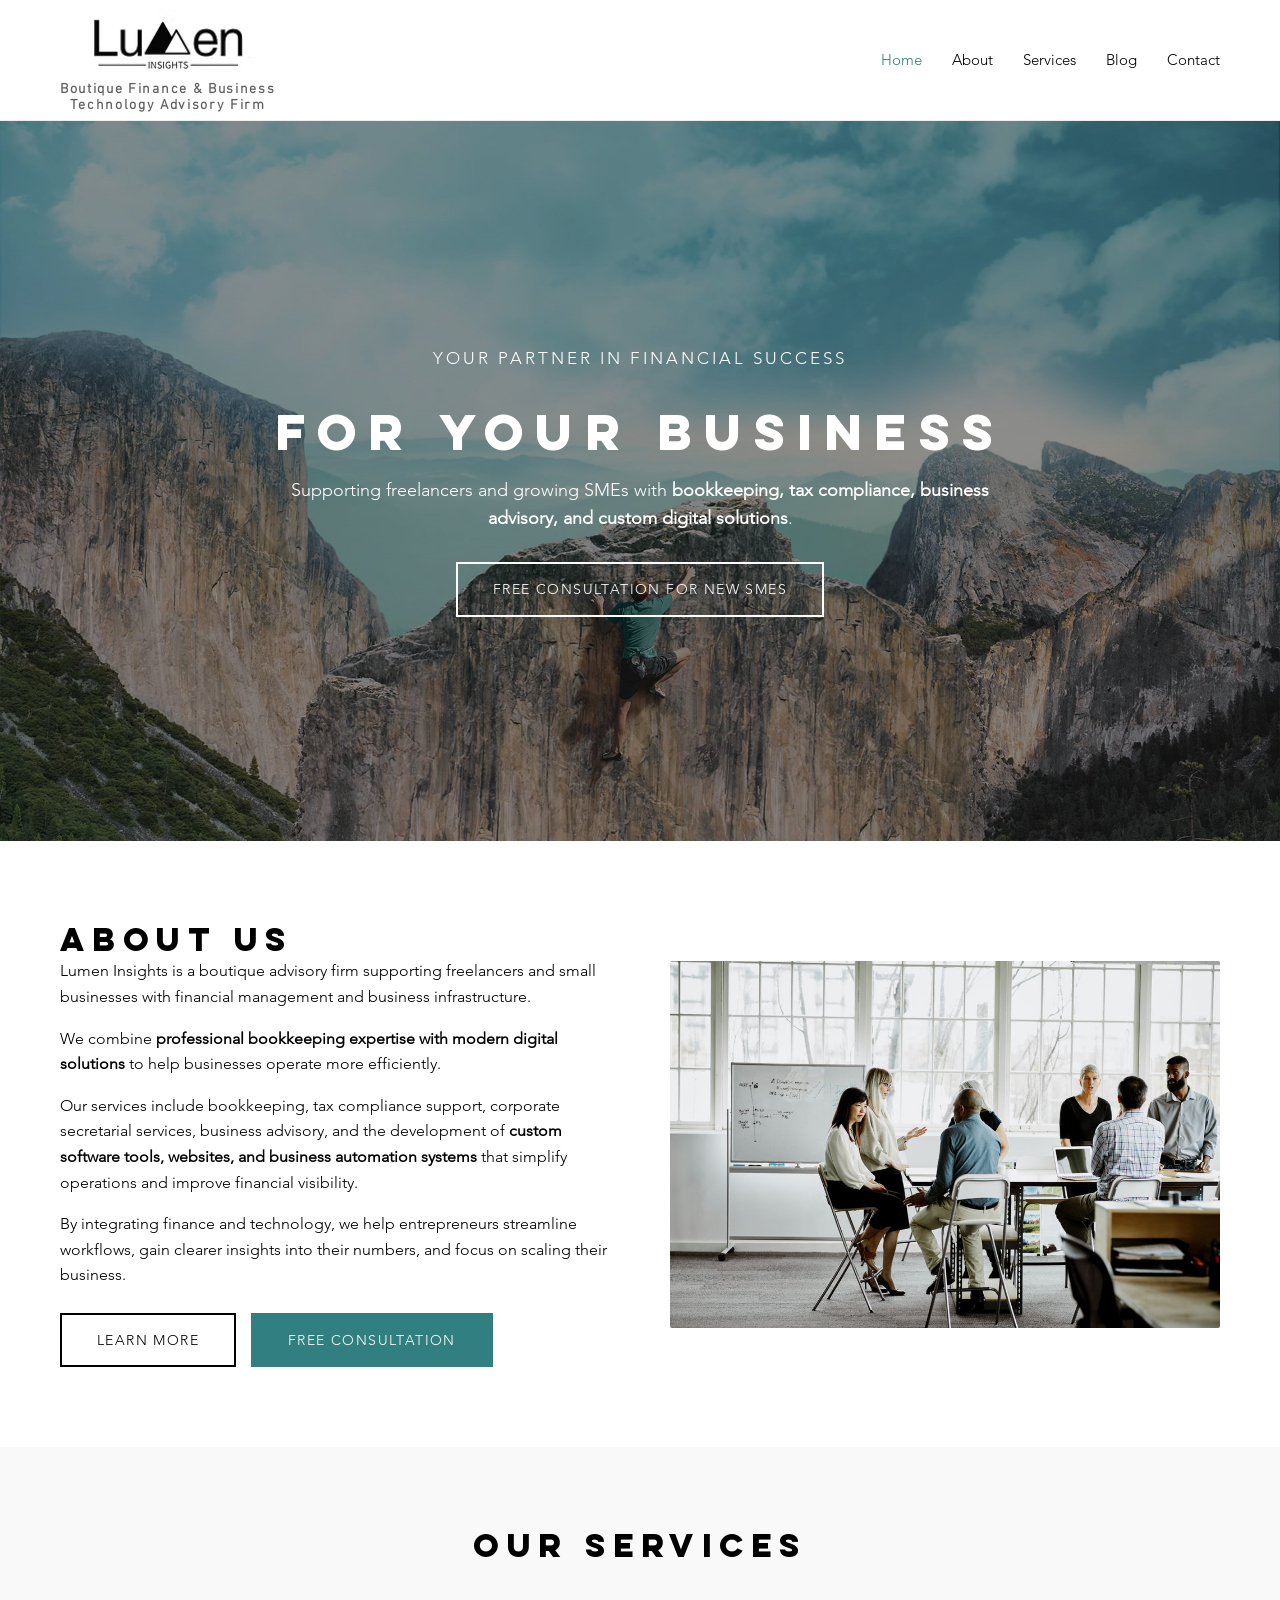
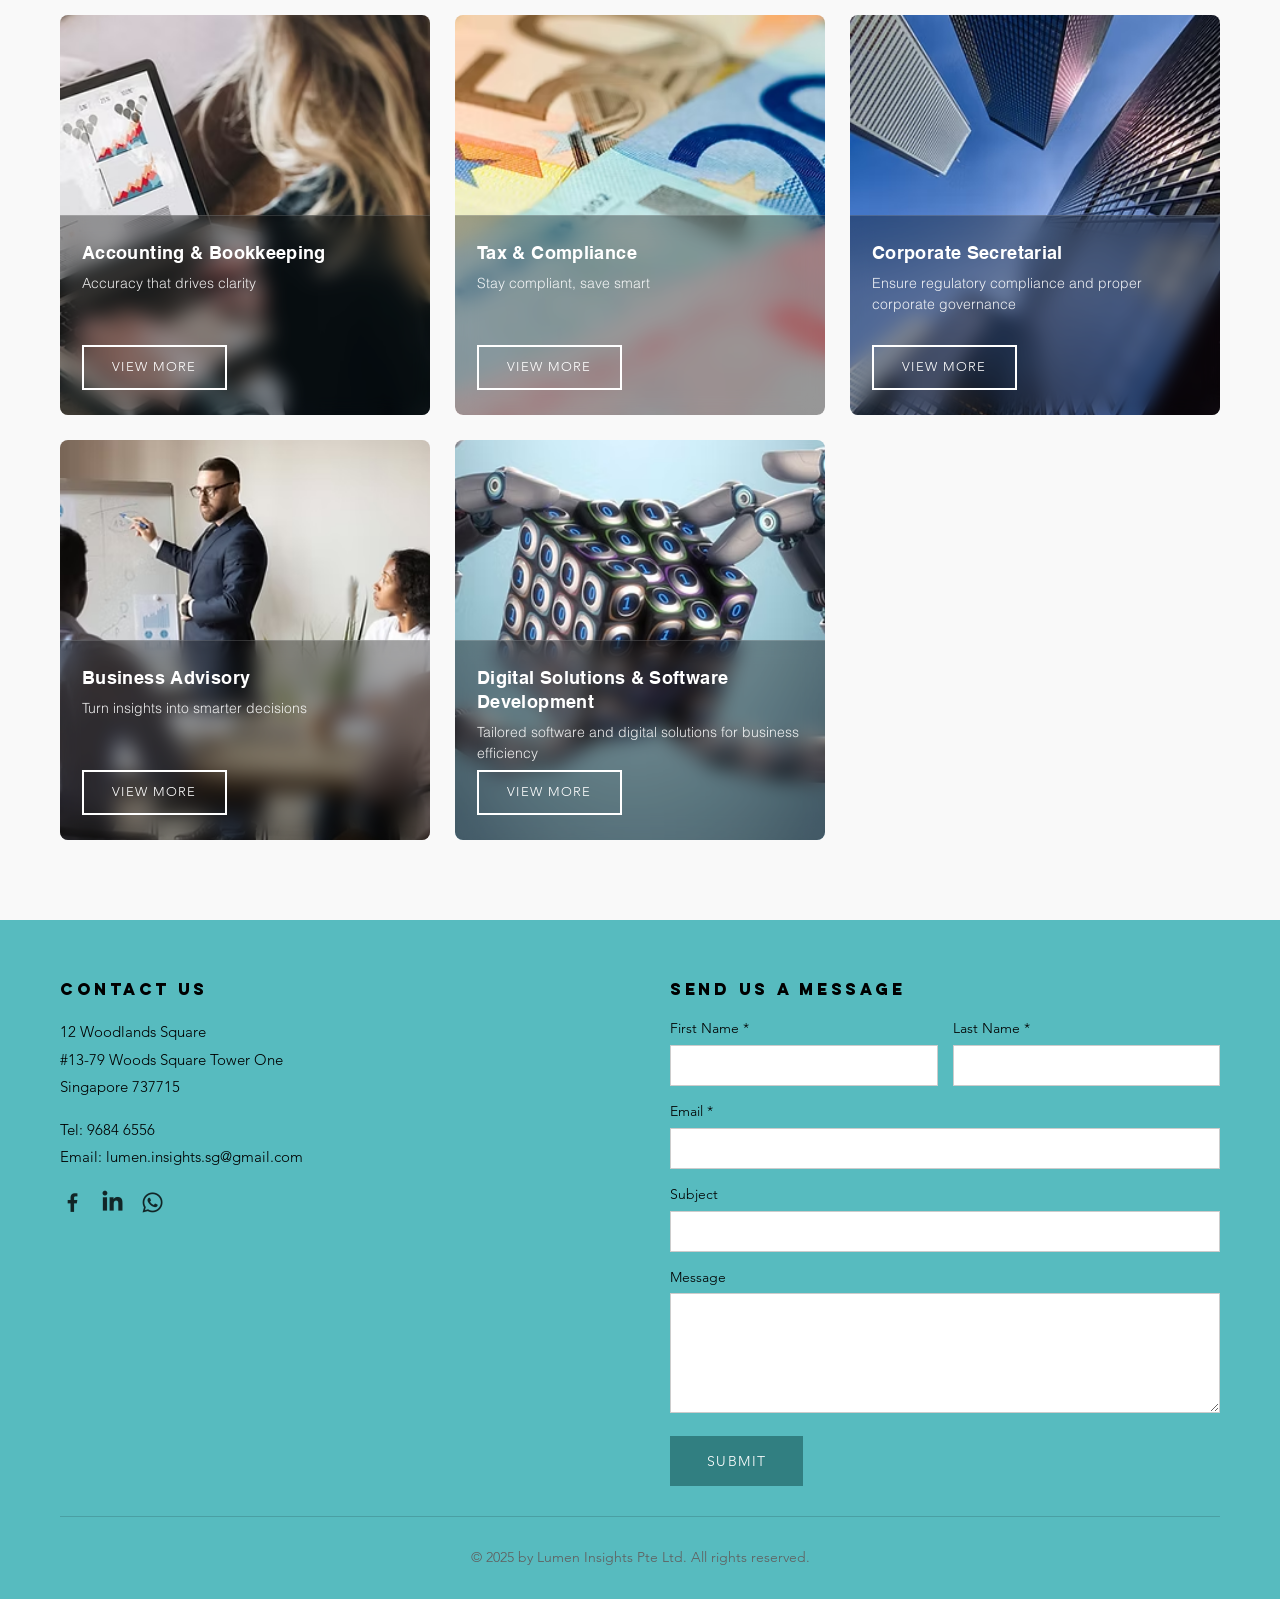
==== index.html @ 5c026748 "Initial commit: Lumen Insights Pte Ltd corporate website Static website with 5 pages (home, about, s" ====
<!DOCTYPE html>
<html lang="en">
<head>
  <meta charset="utf-8">
  <meta name="viewport" content="width=device-width, initial-scale=1">
  <title>Lumen Insights Pte Ltd | Accounting & Bookkeeping | Singapore</title>
  <meta name="description" content="Lumen Insight Accounting helps businesses in Singapore with bookkeeping, tax filing, payroll, and financial reporting. Reliable accounting services for SMEs.">
  <meta property="og:title" content="Lumen Insights Pte Ltd | Accounting & Bookkeeping | Singapore">
  <meta property="og:description" content="Grow your business with Lumen Insight Accounting — expert bookkeeping, payroll, and tax services tailored for small and medium enterprises in Singapore.">
  <meta property="og:image" content="Assets/images/og-image.png">
  <meta property="og:type" content="website">
  <meta property="og:site_name" content="Lumen Insights Pte Ltd">
  <meta name="twitter:card" content="summary_large_image">
  <link rel="stylesheet" href="styles.css">
</head>
<body>

  <header class="site-header">
    <div class="header-inner">
      <div class="header-brand">
        <a href="index.html">
			<img src="Assets/Logo/LumenInsightsLogo.avif" alt="Lumen Insights Pte Ltd">
		</a>
        <span class="header-tagline">Boutique Finance &amp; Business<br>Technology Advisory Firm</span>
      </div>
      <button class="nav-toggle" aria-label="Toggle navigation">
        <span></span><span></span><span></span>
      </button>
      <nav class="main-nav">
        <a href="index.html" class="active">Home</a>
        <a href="about.html">About</a>
        <a href="services.html">Services</a>
        <a href="blog.html">Blog</a>
        <a href="contact.html">Contact</a>
      </nav>
    </div>
  </header>

  <main>
    <!-- Hero -->
    <section class="hero">
      <div class="hero-bg">
        <video autoplay muted loop playsinline poster="Assets/Home/hero-poster.jpg">
          <source src="Assets/Home/hero-video.mp4" type="video/mp4">
        </video>
      </div>
      <div class="hero-overlay"></div>
      <div class="hero-content">
        <p style="letter-spacing:0.18em; font-size:17px; text-transform:uppercase;">Your Partner in Financial Success</p>
        <h1>For Your Business</h1>
        <p>Supporting freelancers and growing SMEs with <strong>bookkeeping, tax compliance, business advisory, and custom digital solutions</strong>.</p>
        <a href="contact.html" class="btn btn-outline">Free Consultation for New SMEs</a>
      </div>
    </section>

    <!-- About Us Teaser -->
    <section class="section" id="about">
      <div class="container">
        <div class="two-col">
          <div>
            <h2>About Us</h2>
            <p>Lumen Insights is a boutique advisory firm supporting freelancers and small businesses with financial management and business infrastructure.</p>
            <p>We combine <strong>professional bookkeeping expertise with modern digital solutions</strong> to help businesses operate more efficiently.</p>
            <p>Our services include bookkeeping, tax compliance support, corporate secretarial services, business advisory, and the development of <strong>custom software tools, websites, and business automation systems</strong> that simplify operations and improve financial visibility.</p>
            <p>By integrating finance and technology, we help entrepreneurs streamline workflows, gain clearer insights into their numbers, and focus on scaling their business.</p>
            <div style="margin-top:25px; display:flex; gap:15px; flex-wrap:wrap;">
              <a href="about.html" class="btn btn-outline-dark">Learn More</a>
              <a href="mailto:lumen.insights.sg@gmail.com?subject=Enquiry%20%E2%80%93%20%5BYour%20Company%20Name%5D" class="btn btn-primary">Free Consultation</a>
            </div>
          </div>
          <div>
            <img src="Assets/images/team-meeting.jpg" alt="Team Meeting">
          </div>
        </div>
      </div>
    </section>

    <!-- Our Services -->
    <section class="section section-services">
      <div class="container">
        <div class="section-title">
          <h2>Our Services</h2>
        </div>
        <div class="services-grid">
          <div class="service-card">
            <img src="Assets/Home/OurService-AccoutingAndBooking.avif" alt="Accounting & Bookkeeping">
            <div class="service-card-overlay">
              <h3>Accounting &amp; Bookkeeping</h3>
              <p>Accuracy that drives clarity</p>
              <a href="services.html" class="btn btn-outline">View More</a>
            </div>
          </div>
          <div class="service-card">
            <img src="Assets/Home/OurService-TaxAndCompliance.avif" alt="Tax & Compliance">
            <div class="service-card-overlay">
              <h3>Tax &amp; Compliance</h3>
              <p>Stay compliant, save smart</p>
              <a href="services.html" class="btn btn-outline">View More</a>
            </div>
          </div>
          <div class="service-card">
            <img src="Assets/Home/OurService-CorporateSecretarial.avif" alt="Corporate Secretarial">
            <div class="service-card-overlay">
              <h3>Corporate Secretarial</h3>
              <p>Ensure regulatory compliance and proper corporate governance</p>
              <a href="services.html" class="btn btn-outline">View More</a>
            </div>
          </div>
          <div class="service-card">
            <img src="Assets/Home/BusinessAdvisory.avif" alt="Business Advisory">
            <div class="service-card-overlay">
              <h3>Business Advisory</h3>
              <p>Turn insights into smarter decisions</p>
              <a href="services.html" class="btn btn-outline">View More</a>
            </div>
          </div>
          <div class="service-card">
            <img src="Assets/Home/OurService-DigitalSolutionsAndSoftwareDevelopement.avif" alt="Digital Solutions & Software Development">
            <div class="service-card-overlay">
              <h3>Digital Solutions &amp; Software Development</h3>
              <p>Tailored software and digital solutions for business efficiency</p>
              <a href="services.html" class="btn btn-outline">View More</a>
            </div>
          </div>
        </div>
      </div>
    </section>
  </main>

  <footer class="site-footer">
    <div class="footer-inner">
      <div class="footer-info">
        <h3>Contact Us</h3>
        <p>12 Woodlands Square<br>
        #13-79 Woods Square Tower One<br>
        Singapore 737715</p>
        <p>Tel: <a href="tel:+6596846556">9684 6556</a><br>
        Email: <a href="mailto:lumen.insights.sg@gmail.com">lumen.insights.sg@gmail.com</a></p>
        <div class="footer-social">
          <a href="https://www.facebook.com/profile.php?id=61579036696146" target="_blank" rel="noopener"><img src="Assets/icons/facebook.png" alt="Facebook"></a>
          <a href="https://www.linkedin.com/company/lumen-insights-pte-ltd/" target="_blank" rel="noopener"><img src="Assets/icons/linkedin.png" alt="LinkedIn"></a>
          <a href="https://wa.me/6596846556" target="_blank" rel="noopener"><img src="Assets/icons/whatsapp.png" alt="WhatsApp"></a>
        </div>
      </div>
      <div class="contact-form">
        <h3>Send Us a Message</h3>
        <form>
          <div class="form-row">
            <div class="form-group">
              <label for="fname">First Name *</label>
              <input type="text" id="fname" name="name" required>
            </div>
            <div class="form-group">
              <label for="lname">Last Name *</label>
              <input type="text" id="lname" name="lastname" required>
            </div>
          </div>
          <div class="form-group">
            <label for="email">Email *</label>
            <input type="email" id="email" name="email" required>
          </div>
          <div class="form-group">
            <label for="subject">Subject</label>
            <input type="text" id="subject" name="subject">
          </div>
          <div class="form-group">
            <label for="message">Message</label>
            <textarea id="message" name="message"></textarea>
          </div>
          <button type="submit" class="btn btn-primary">Submit</button>
        </form>
      </div>
    </div>
    <div class="container">
      <div class="footer-copyright">
        &copy; 2025 by Lumen Insights Pte Ltd. All rights reserved.
      </div>
    </div>
  </footer>

  <script src="script.js"></script>
</body>
</html>
---- styles.css ----
/* ===== Reset ===== */
*, *::before, *::after { box-sizing: border-box; margin: 0; padding: 0; }
html { scroll-behavior: smooth; }
body { min-height: 100vh; -webkit-font-smoothing: antialiased; -moz-osx-font-smoothing: grayscale; }
img, video { max-width: 100%; display: block; }
a { text-decoration: none; color: inherit; }
ul { list-style: none; }

/* ===== Fonts ===== */
@font-face { font-family: 'Lulo Clean'; src: url('Assets/fonts/lulo-clean-w01-one-bold.woff2') format('woff2'); font-weight: 700; font-style: normal; font-display: swap; }
@font-face { font-family: 'DIN Next'; src: url('Assets/fonts/din-next-w01-light.woff2') format('woff2'); font-weight: 300; font-style: normal; font-display: swap; }
@font-face { font-family: 'Avenir Light'; src: url('Assets/fonts/avenir-lt-w01_35-light1475496.woff2') format('woff2'); font-weight: 300; font-style: normal; font-display: swap; }
@font-face { font-family: 'Helvetica Bold'; src: url('Assets/fonts/helvetica-w01-bold.woff2') format('woff2'); font-weight: 700; font-style: normal; font-display: swap; }
@font-face { font-family: 'Helvetica Light'; src: url('Assets/fonts/helvetica-w01-light.woff2') format('woff2'); font-weight: 300; font-style: normal; font-display: swap; }
@font-face { font-family: 'Proxima Nova'; src: url('Assets/fonts/proxima-n-w01-reg.woff2') format('woff2'); font-weight: 400; font-style: normal; font-display: swap; }

/* ===== Custom Properties ===== */
:root {
  --color-primary: #000000;
  --color-teal: #317F81;
  --color-teal-light: #57BBbf;
  --color-teal-dark: #296569;
  --color-white: #ffffff;
  --color-gray-light: #b0b0b0;
  --color-gray: #a0a09f;
  --color-gray-dark: #605e5e;
  --color-bg-footer: #57bbbf;
  --font-heading: 'Lulo Clean', sans-serif;
  --font-menu: 'DIN Next', sans-serif;
  --font-body: 'Avenir Light', sans-serif;
  --font-service-title: 'Helvetica Bold', sans-serif;
  --font-service-desc: 'Helvetica Light', sans-serif;
  --font-alt: 'Proxima Nova', sans-serif;
  --max-width: 1200px;
  --header-height: 120px;
}

/* ===== Typography ===== */
body {
  font-family: var(--font-body);
  font-size: 16px;
  line-height: 1.6;
  color: var(--color-primary);
  background-color: var(--color-white);
}
h1, h2, h3, h4 { font-family: var(--font-heading); line-height: 1.3; letter-spacing: 0.05em; text-transform: uppercase; }
h1 { font-size: 2.5rem; }
h2 { font-size: 1.8rem; }
h3 { font-size: 1.2rem; }
h4 { font-size: 0.9rem; }
p { margin-bottom: 1em; }

/* ===== Layout ===== */
.container { max-width: var(--max-width); margin: 0 auto; padding: 0 20px; }

/* ===== Header ===== */
.site-header {
  position: sticky;
  top: 0;
  z-index: 100;
  background: var(--color-white);
  border-bottom: 1px solid #eee;
}
.header-inner {
  display: flex;
  align-items: center;
  justify-content: space-between;
  max-width: var(--max-width);
  margin: 0 auto;
  padding: 10px 20px;
  height: var(--header-height);
}
.header-brand {
  display: flex;
  flex-direction: column;
  align-items: center;
  gap: 5px;
}
.header-brand img {
  height: 70px;
  width: auto;
}
.header-tagline {
    font-family: var(--font-menu);
    font-size: 14px;
    font-weight: 880;
    line-height: 1.1;
    color: var(--color-gray-dark);
    letter-spacing: 0.12em;
    text-align: center;
}
.main-nav { display: flex; align-items: center; gap: 30px; }
.main-nav a {
  font-family: var(--font-body);
  font-size: 15px;
  color: var(--color-primary);
  transition: color 0.3s;
  position: relative;
}
.main-nav a:hover,
.main-nav a.active { color: var(--color-teal); }

/* Hamburger */
.nav-toggle { display: none; background: none; border: none; cursor: pointer; padding: 5px; }
.nav-toggle span {
  display: block;
  width: 25px;
  height: 2px;
  background: var(--color-primary);
  margin: 6px 0;
  transition: 0.3s;
}
.nav-toggle.open span:nth-child(1) { transform: rotate(45deg) translate(5px, 6px); }
.nav-toggle.open span:nth-child(2) { opacity: 0; }
.nav-toggle.open span:nth-child(3) { transform: rotate(-45deg) translate(5px, -6px); }

/* ===== Hero Section ===== */
.hero {
  position: relative;
  min-height: 80vh;
  display: flex;
  align-items: center;
  justify-content: center;
  text-align: center;
  color: var(--color-white);
  overflow: hidden;
}
.hero-bg {
  position: absolute;
  inset: 0;
  z-index: -1;
}
.hero-bg img,
.hero-bg video {
  width: 100%;
  height: 100%;
  object-fit: cover;
}
.hero-overlay {
  position: absolute;
  inset: 0;
  background: rgba(0, 0, 0, 0.45);
  z-index: -1;
}
.hero-content { position: relative; z-index: 1; padding: 40px 20px; max-width: 800px; }
.hero-left { text-align: left; align-items: center; justify-content: flex-start; }
.hero-left .hero-content { max-width: var(--max-width); width: 100%; padding: 40px 20px; margin: 0 auto; }
.hero-content h1 { margin-bottom: 15px; font-size: 2.8rem; }
.hero-content h2 { font-size: 1.5rem; margin-bottom: 25px; font-weight: 400; }
.hero-content p { font-size: 1.1rem; margin-bottom: 30px; font-family: var(--font-body); }

/* ===== Buttons ===== */
.btn {
  display: inline-block;
  padding: 14px 35px;
  font-family: var(--font-body);
  font-size: 14px;
  letter-spacing: 0.1em;
  text-transform: uppercase;
  border: 2px solid;
  cursor: pointer;
  transition: all 0.3s;
}
.btn-primary {
  background: var(--color-teal);
  border-color: var(--color-teal);
  color: var(--color-white);
}
.btn-primary:hover {
  background: var(--color-teal-dark);
  border-color: var(--color-teal-dark);
}
.btn-outline {
  background: transparent;
  border-color: var(--color-white);
  color: var(--color-white);
}
.btn-outline:hover {
  background: var(--color-white);
  color: var(--color-primary);
}
.btn-outline-dark {
  background: transparent;
  border-color: var(--color-primary);
  color: var(--color-primary);
}
.btn-outline-dark:hover {
  background: var(--color-primary);
  color: var(--color-white);
}

/* ===== Sections ===== */
.section { padding: 80px 0; }
.section-dark { background: var(--color-primary); color: var(--color-white); }
.section-teal { background: var(--color-teal); color: var(--color-white); }
.section-title { text-align: center; margin-bottom: 50px; }
.section-title h2 { margin-bottom: 15px; }
.section-title p { color: var(--color-gray-dark); max-width: 700px; margin: 0 auto; }

/* ===== Two Column Layout ===== */
.two-col {
  display: grid;
  grid-template-columns: 1fr 1fr;
  gap: 60px;
  align-items: center;
}
.two-col img { border-radius: 2px; width: 100%; }

/* ===== Services Section ===== */
.section-services {
  background: #f9f9f9;
  padding: 80px 0;
}

/* ===== Service Cards Grid ===== */
.services-grid {
  display: grid;
  grid-template-columns: repeat(3, 1fr);
  gap: 25px;
}
.service-card {
  position: relative;
  overflow: hidden;
  border-radius: 8px;
  min-height: 400px;
  display: flex;
  flex-direction: column;
  justify-content: flex-end;
}
.service-card img {
  position: absolute;
  inset: 0;
  width: 100%;
  height: 100%;
  object-fit: cover;
  transition: transform 0.4s ease;
}
.service-card:hover img {
  transform: scale(1.05);
}
.service-card-overlay {
  position: relative;
  z-index: 1;
  padding: 25px 22px;
  height: 200px;
  background: rgba(0, 0, 0, 0.35);
  backdrop-filter: blur(10px);
  -webkit-backdrop-filter: blur(10px);
  border-top: 1px solid rgba(255, 255, 255, 0.15);
  color: var(--color-white);
  display: flex;
  flex-direction: column;
  align-items: flex-start;
  justify-content: flex-start;
}
.service-card h3 {
  font-family: var(--font-service-title);
  font-size: 1.15rem;
  margin-bottom: 8px;
  text-transform: none;
  letter-spacing: 0.02em;
  color: var(--color-white);
}
.service-card p {
  font-family: var(--font-service-desc);
  font-size: 0.9rem;
  color: rgba(255,255,255,0.9);
  line-height: 1.5;
  margin-bottom: 0;
}
.service-card .btn {
  margin-top: auto;
  padding: 10px 28px;
  font-size: 13px;
  border-color: var(--color-white);
  color: var(--color-white);
}
.service-card .btn:hover {
  background: var(--color-white);
  color: var(--color-primary);
}

/* ===== Practice Areas (Services page) ===== */
.practice-area {
  padding: 50px 0;
  border-bottom: 1px solid #eee;
}
.practice-area:last-child { border-bottom: none; }
.practice-area h3 {
  font-family: var(--font-service-title);
  font-size: 1.3rem;
  margin-bottom: 15px;
  text-transform: uppercase;
}
.practice-area p {
  font-family: var(--font-service-desc);
  color: var(--color-gray-dark);
  line-height: 1.8;
  margin-bottom: 20px;
  max-width: 700px;
}

/* ===== About Page Intro ===== */
.about-intro {
  display: grid;
  grid-template-columns: 1fr 350px;
  gap: 50px;
  align-items: start;
}
.about-intro-photo {
  position: relative;
}
.profile-photo {
  width: 75%;
  border-radius: 6px;
}

/* ===== About Credentials (Certifications + Sectors) ===== */
.about-credentials {
  display: grid;
  grid-template-columns: 1fr 1fr;
  gap: 50px;
  align-items: start;
}
.about-credentials p {
	margin-top: 20px;
}
.qualifications { margin-top: 5px; }
.qualifications li {
  padding: 0px 0;
  font-family: var(--font-body);
  color: var(--color-gray-dark);
}
.xero-badge { margin-top: 30px; }
.xero-badge img { max-width: 150px; }

/* ===== Profile Section (legacy) ===== */
.profile-section {
  display: grid;
  grid-template-columns: 300px 1fr;
  gap: 50px;
  align-items: start;
}
.profile-details h3 { margin-bottom: 10px; }
.profile-details p { margin-bottom: 8px; }

/* ===== Blog Cards ===== */
.blog-grid {
  display: grid;
  grid-template-columns: repeat(auto-fit, minmax(300px, 1fr));
  gap: 30px;
}
.blog-card { overflow: hidden; }
.blog-card img {
  width: 100%;
  height: 200px;
  object-fit: cover;
  transition: transform 0.3s;
}
.blog-card:hover img { transform: scale(1.03); }
.blog-card-body { padding: 20px 0; }
.blog-card-body h3 { font-family: var(--font-service-title); font-size: 1.1rem; margin-bottom: 10px; text-transform: none; letter-spacing: 0; }
.blog-card-body p { font-size: 0.95rem; color: var(--color-gray-dark); }
.blog-card-body .date { font-size: 0.85rem; color: var(--color-gray); margin-bottom: 8px; }

/* ===== Footer ===== */
.site-footer {
  background: var(--color-bg-footer);
  color: var(--color-primary);
  padding: 60px 0 30px;
}
.footer-inner {
  display: grid;
  grid-template-columns: 1fr 1fr;
  gap: 60px;
  max-width: var(--max-width);
  margin: 0 auto;
  padding: 0 20px;
}
.footer-info h3 {
  font-size: 0.9rem;
  margin-bottom: 20px;
}
.footer-info p,
.footer-info a {
  font-family: var(--font-body);
  font-size: 0.95rem;
  line-height: 1.8;
}
.footer-info a:hover { text-decoration: underline; }
.footer-social { display: flex; gap: 15px; margin: 20px 0; }
.footer-social img { width: 25px; height: 25px; opacity: 0.8; transition: opacity 0.3s; }
.footer-social a:hover img { opacity: 1; }
.footer-copyright {
  text-align: center;
  padding-top: 30px;
  margin-top: 30px;
  border-top: 1px solid rgba(0,0,0,0.15);
  font-size: 0.85rem;
  color: var(--color-gray-dark);
}

/* ===== Contact Form ===== */
.contact-form { max-width: 100%; }
.contact-form h3 {
  font-size: 0.9rem;
  margin-bottom: 20px;
}
.form-group { margin-bottom: 15px; }
.form-group label {
  display: block;
  font-size: 0.85rem;
  margin-bottom: 5px;
  font-family: var(--font-body);
}
.form-group input,
.form-group textarea {
  width: 100%;
  padding: 10px 12px;
  border: 1px solid #ccc;
  font-family: var(--font-body);
  font-size: 0.95rem;
  background: var(--color-white);
  transition: border-color 0.3s;
}
.form-group input:focus,
.form-group textarea:focus {
  outline: none;
  border-color: var(--color-teal);
}
.form-group textarea { resize: vertical; min-height: 120px; }
.form-row {
  display: grid;
  grid-template-columns: 1fr 1fr;
  gap: 15px;
}

/* ===== Contact Page Specific ===== */
.contact-grid {
  display: grid;
  grid-template-columns: 1fr 1fr;
  gap: 60px;
  align-items: start;
}
.contact-details h3 { margin-bottom: 20px; }
.contact-details p { margin-bottom: 10px; font-size: 0.95rem; }
.contact-details a { color: var(--color-teal); }
.contact-details a:hover { text-decoration: underline; }

/* ===== Responsive ===== */
@media (max-width: 768px) {
  h1 { font-size: 1.8rem; }
  h2 { font-size: 1.3rem; }
  .hero { min-height: 60vh; }
  .hero-content h1 { font-size: 1.8rem; }
  .hero-content h2 { font-size: 1.1rem; }

  .nav-toggle { display: block; }
  .main-nav {
    display: none;
    position: absolute;
    top: var(--header-height);
    left: 0;
    right: 0;
    background: var(--color-white);
    flex-direction: column;
    padding: 20px;
    gap: 15px;
    border-bottom: 1px solid #eee;
    box-shadow: 0 4px 10px rgba(0,0,0,0.1);
  }
  .main-nav.open { display: flex; }

  .services-grid { grid-template-columns: 1fr; }
  .service-card { min-height: 350px; }

  .two-col,
  .about-intro,
  .about-credentials,
  .profile-section,
  .contact-grid,
  .footer-inner { grid-template-columns: 1fr; }

  .form-row { grid-template-columns: 1fr; }
  .section { padding: 50px 0; }
  .two-col { gap: 30px; }
  .footer-inner { gap: 40px; }
}
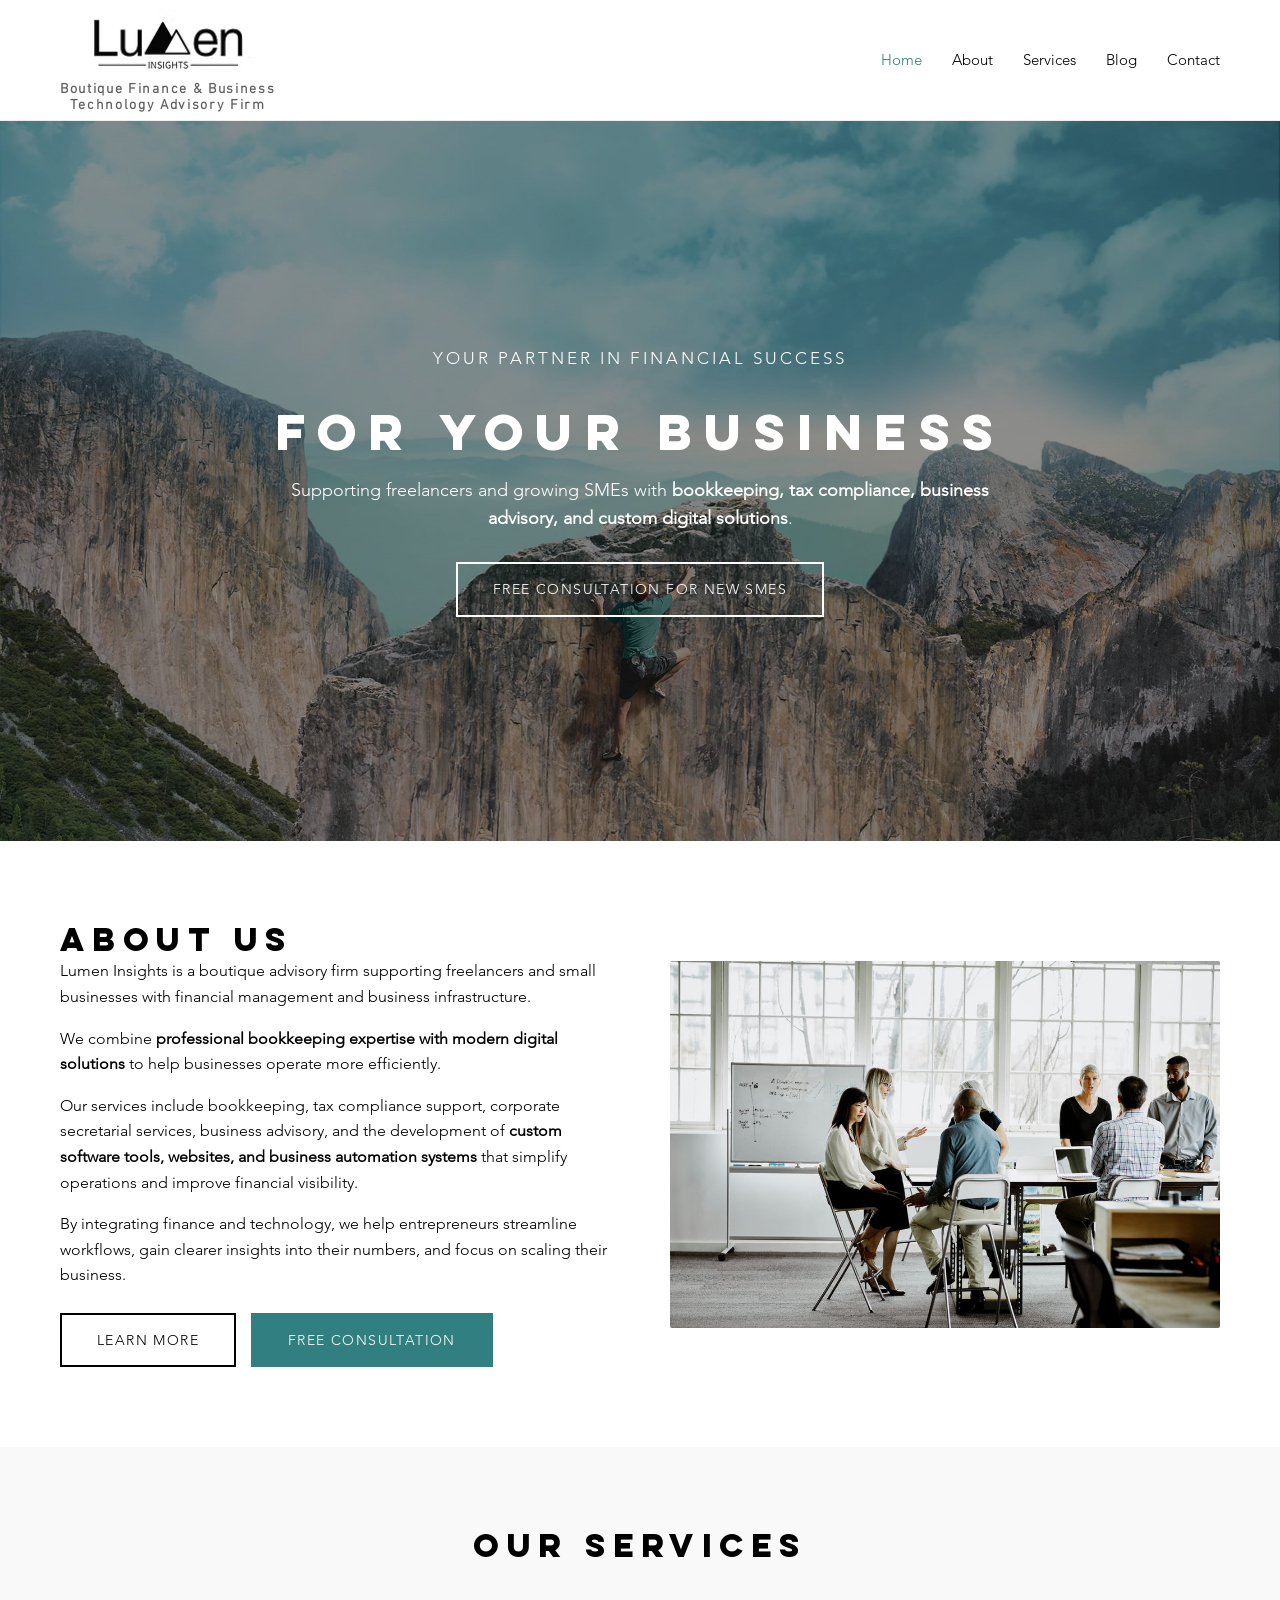
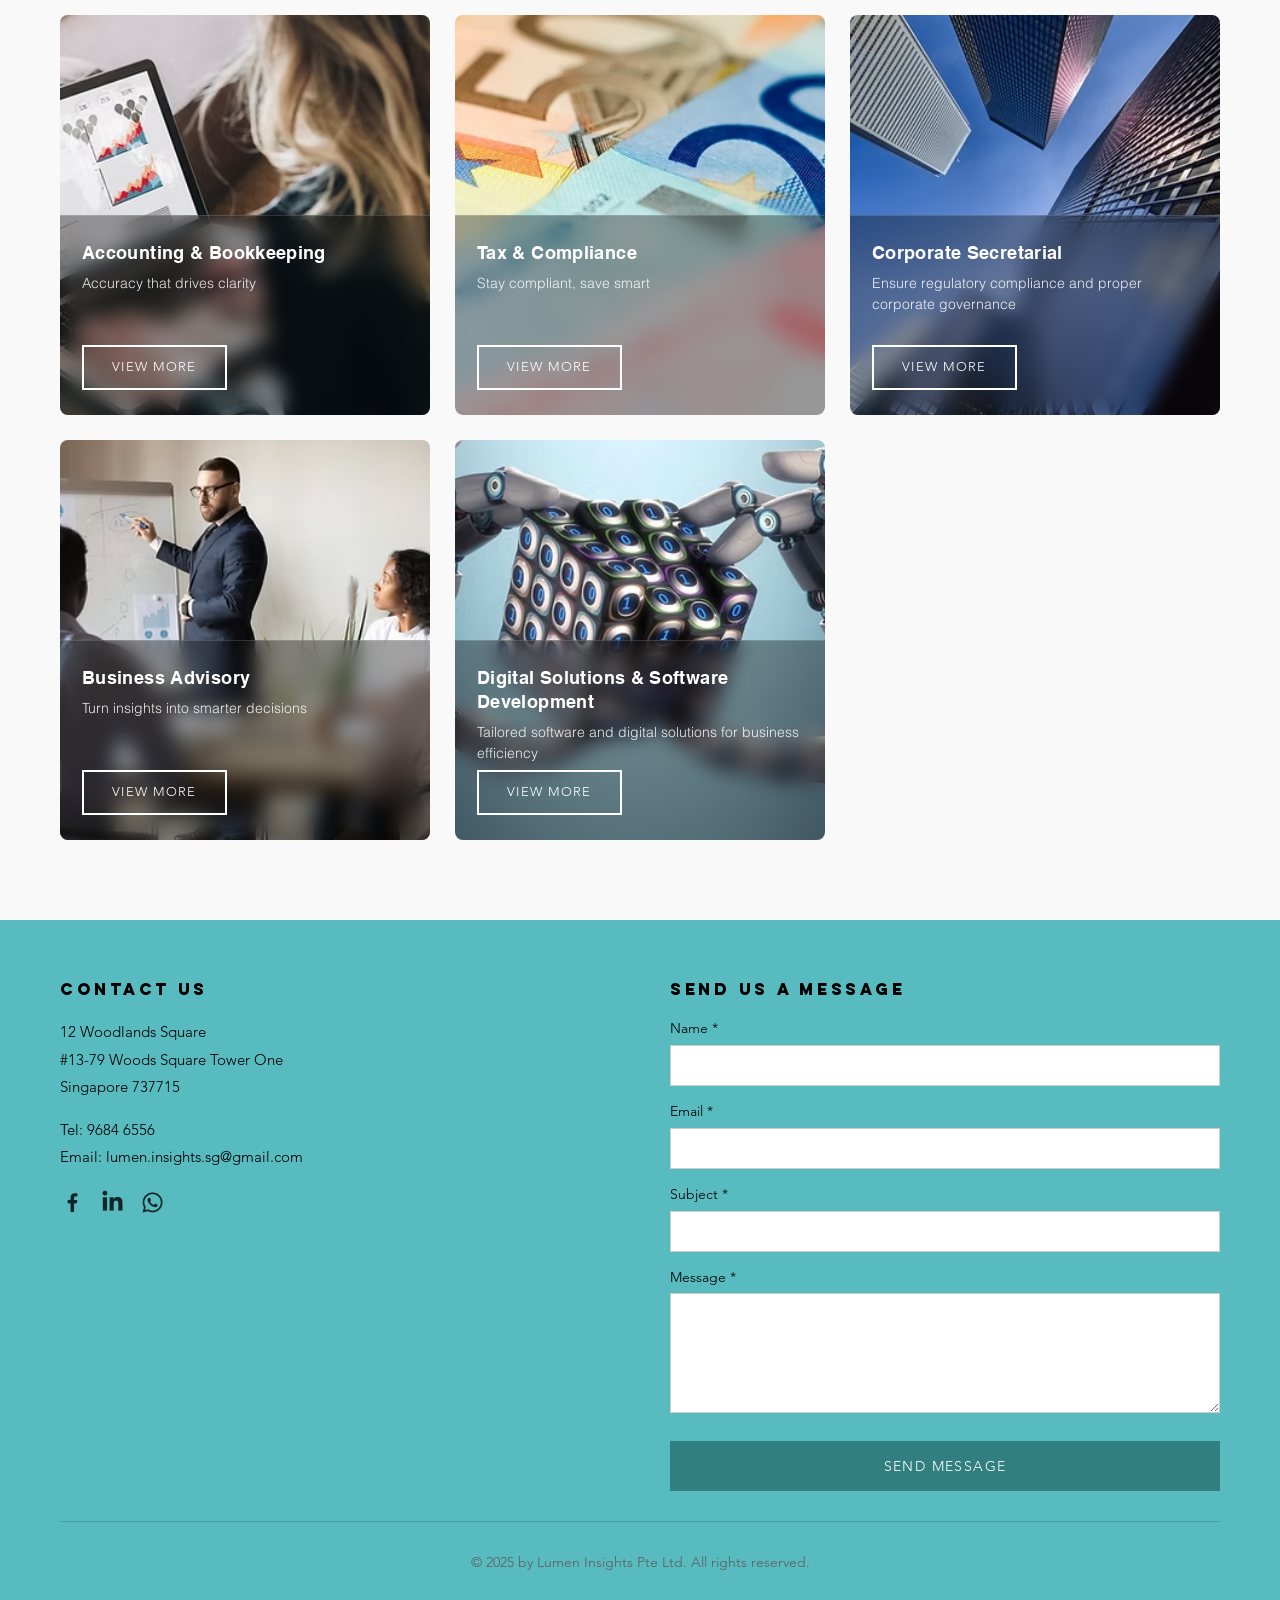
==== commit 7d63301b: "Wire footer contact forms to Google Forms across all pages Match the contact.html Google Form integr" ====
--- a/index.html
+++ b/index.html
@@ -87,7 +87,7 @@
             <div class="service-card-overlay">
               <h3>Accounting &amp; Bookkeeping</h3>
               <p>Accuracy that drives clarity</p>
-              <a href="services.html" class="btn btn-outline">View More</a>
+              <a href="services.html#accounting-bookkeeping" class="btn btn-outline">View More</a>
             </div>
           </div>
           <div class="service-card">
@@ -95,7 +95,7 @@
             <div class="service-card-overlay">
               <h3>Tax &amp; Compliance</h3>
               <p>Stay compliant, save smart</p>
-              <a href="services.html" class="btn btn-outline">View More</a>
+              <a href="services.html#tax-compliance" class="btn btn-outline">View More</a>
             </div>
           </div>
           <div class="service-card">
@@ -103,7 +103,7 @@
             <div class="service-card-overlay">
               <h3>Corporate Secretarial</h3>
               <p>Ensure regulatory compliance and proper corporate governance</p>
-              <a href="services.html" class="btn btn-outline">View More</a>
+              <a href="services.html#corporate-secretarial" class="btn btn-outline">View More</a>
             </div>
           </div>
           <div class="service-card">
@@ -111,7 +111,7 @@
             <div class="service-card-overlay">
               <h3>Business Advisory</h3>
               <p>Turn insights into smarter decisions</p>
-              <a href="services.html" class="btn btn-outline">View More</a>
+              <a href="services.html#business-advisory" class="btn btn-outline">View More</a>
             </div>
           </div>
           <div class="service-card">
@@ -119,7 +119,7 @@
             <div class="service-card-overlay">
               <h3>Digital Solutions &amp; Software Development</h3>
               <p>Tailored software and digital solutions for business efficiency</p>
-              <a href="services.html" class="btn btn-outline">View More</a>
+              <a href="services.html#digital-solutions" class="btn btn-outline">View More</a>
             </div>
           </div>
         </div>
@@ -144,31 +144,27 @@
       </div>
       <div class="contact-form">
         <h3>Send Us a Message</h3>
-        <form>
-          <div class="form-row">
-            <div class="form-group">
-              <label for="fname">First Name *</label>
-              <input type="text" id="fname" name="name" required>
-            </div>
-            <div class="form-group">
-              <label for="lname">Last Name *</label>
-              <input type="text" id="lname" name="lastname" required>
-            </div>
+        <form class="contact-form-native" action="https://docs.google.com/forms/d/e/1FAIpQLSfxtB2ZLLO_8_jOQA1Qr-X3-sDR7LYVfwQnQH9MiliKk4vS7w/formResponse" method="POST" target="hidden_iframe" onsubmit="this.classList.add('submitted');">
+          <div class="form-group">
+            <label for="footer-name">Name *</label>
+            <input type="text" id="footer-name" name="entry.2005620554" required>
           </div>
           <div class="form-group">
-            <label for="email">Email *</label>
-            <input type="email" id="email" name="email" required>
+            <label for="footer-email">Email *</label>
+            <input type="email" id="footer-email" name="entry.1045781291" required>
           </div>
           <div class="form-group">
-            <label for="subject">Subject</label>
-            <input type="text" id="subject" name="subject">
+            <label for="footer-subject">Subject *</label>
+            <input type="text" id="footer-subject" name="entry.1065046570" required>
           </div>
           <div class="form-group">
-            <label for="message">Message</label>
-            <textarea id="message" name="message"></textarea>
+            <label for="footer-message">Message *</label>
+            <textarea id="footer-message" name="entry.839337160" rows="5" required></textarea>
           </div>
-          <button type="submit" class="btn btn-primary">Submit</button>
+          <button type="submit" class="btn btn-primary">Send Message</button>
+          <p class="form-success-msg">Thank you! Your message has been sent.</p>
         </form>
+        <iframe name="hidden_iframe" style="display:none;"></iframe>
       </div>
     </div>
     <div class="container">
--- a/styles.css
+++ b/styles.css
@@ -299,6 +299,33 @@
   margin-bottom: 20px;
   max-width: 700px;
 }
+.practice-details {
+  list-style: none;
+  padding: 0;
+  margin: 10px 0 0;
+  max-width: 800px;
+}
+.practice-details li {
+  font-family: var(--font-service-desc);
+  color: var(--color-gray-dark);
+  line-height: 1.8;
+  margin-bottom: 14px;
+  padding-left: 22px;
+  position: relative;
+}
+.practice-details li::before {
+  content: '';
+  position: absolute;
+  left: 0;
+  top: 11px;
+  width: 8px;
+  height: 8px;
+  background: var(--color-teal);
+  border-radius: 50%;
+}
+.practice-details li strong {
+  color: var(--color-primary);
+}
 
 /* ===== About Page Intro ===== */
 .about-intro {
@@ -446,6 +473,46 @@
 .contact-details p { margin-bottom: 10px; font-size: 0.95rem; }
 .contact-details a { color: var(--color-teal); }
 .contact-details a:hover { text-decoration: underline; }
+
+.contact-info-block { margin-bottom: 25px; }
+.contact-info-block h4 {
+  font-family: var(--font-service-title);
+  font-size: 0.95rem;
+  margin-bottom: 6px;
+  text-transform: none;
+  letter-spacing: 0.02em;
+  color: var(--color-primary);
+}
+.contact-info-block p { margin-bottom: 0; }
+
+.contact-social { display: flex; gap: 15px; margin-top: 5px; }
+.contact-social img { width: 28px; height: 28px; opacity: 0.7; transition: opacity 0.3s; }
+.contact-social a:hover img { opacity: 1; }
+
+.contact-form-wrapper {
+  background: #f9f9f9;
+  padding: 35px 30px;
+  border-radius: 6px;
+}
+.contact-form-wrapper h3 { margin-bottom: 25px; }
+
+.contact-form-native .btn {
+  width: 100%;
+  text-align: center;
+  margin-top: 5px;
+}
+
+.form-success-msg {
+  display: none;
+  margin-top: 15px;
+  padding: 12px 16px;
+  background: var(--color-teal);
+  color: var(--color-white);
+  border-radius: 4px;
+  font-size: 0.95rem;
+  text-align: center;
+}
+.contact-form-native.submitted .form-success-msg { display: block; }
 
 /* ===== Responsive ===== */
 @media (max-width: 768px) {
@@ -486,3 +553,32 @@
   .two-col { gap: 30px; }
   .footer-inner { gap: 40px; }
 }
+
+/* ===== Article Overlay ===== */
+.article-overlay { position: fixed; top: 0; left: 0; width: 100%; height: 100%; z-index: 9999; background: rgba(0,0,0,0.6); overflow-y: auto; }
+.article-overlay-inner { max-width: 860px; margin: 40px auto; background: #fff; border-radius: 12px; padding: 40px 48px 80px; position: relative; box-shadow: 0 20px 60px rgba(0,0,0,0.3); }
+.article-close-btn { position: absolute; top: 16px; right: 20px; background: none; border: none; font-size: 2rem; cursor: pointer; color: #666; line-height: 1; padding: 0 4px; transition: color 0.2s; }
+.article-close-btn:hover { color: #000; }
+.article-back-btn { background: none; border: 1px solid var(--color-primary); padding: 10px 24px; font-family: 'Proxima Nova', sans-serif; font-size: 0.95rem; cursor: pointer; margin-bottom: 30px; transition: background 0.2s, color 0.2s; }
+.article-back-btn:hover { background: var(--color-primary); color: #fff; }
+.article-full h1 { font-family: 'Lulo Clean', sans-serif; font-size: 1.6rem; line-height: 1.4; margin-bottom: 10px; }
+.article-date { color: #666; font-size: 0.9rem; margin-bottom: 30px; }
+.article-content { font-family: 'Proxima Nova', sans-serif; font-size: 1.05rem; line-height: 1.8; color: #333; }
+.article-content h2, .article-content h3, .article-content h4 { font-family: 'Helvetica Bold', sans-serif; margin: 30px 0 15px; }
+.article-content h2 { font-size: 1.4rem; }
+.article-content h3 { font-size: 1.2rem; }
+.article-content p { margin-bottom: 16px; }
+.article-content ul, .article-content ol { margin: 16px 0; padding-left: 24px; list-style: disc; }
+.article-content ol { list-style: decimal; }
+.article-content li { margin-bottom: 8px; }
+.article-content img { border-radius: 8px; margin: 20px 0; }
+.article-content a { color: var(--color-teal); text-decoration: underline; }
+.article-content blockquote { border-left: 4px solid var(--color-teal); padding: 12px 20px; margin: 20px 0; background: #f7f7f7; font-style: italic; }
+.article-content pre { background: #1e1e1e; color: #d4d4d4; padding: 16px; border-radius: 8px; overflow-x: auto; margin: 20px 0; font-size: 0.9rem; }
+.article-content code { font-size: 0.9em; }
+.article-content pre code { background: none; padding: 0; }
+.article-content code:not(pre code) { background: #f0f0f0; padding: 2px 6px; border-radius: 4px; }
+@media (max-width: 600px) {
+  .article-full h1 { font-size: 1.2rem; }
+  .article-overlay-inner { margin: 0; border-radius: 0; padding: 20px 16px 60px; min-height: 100vh; }
+}
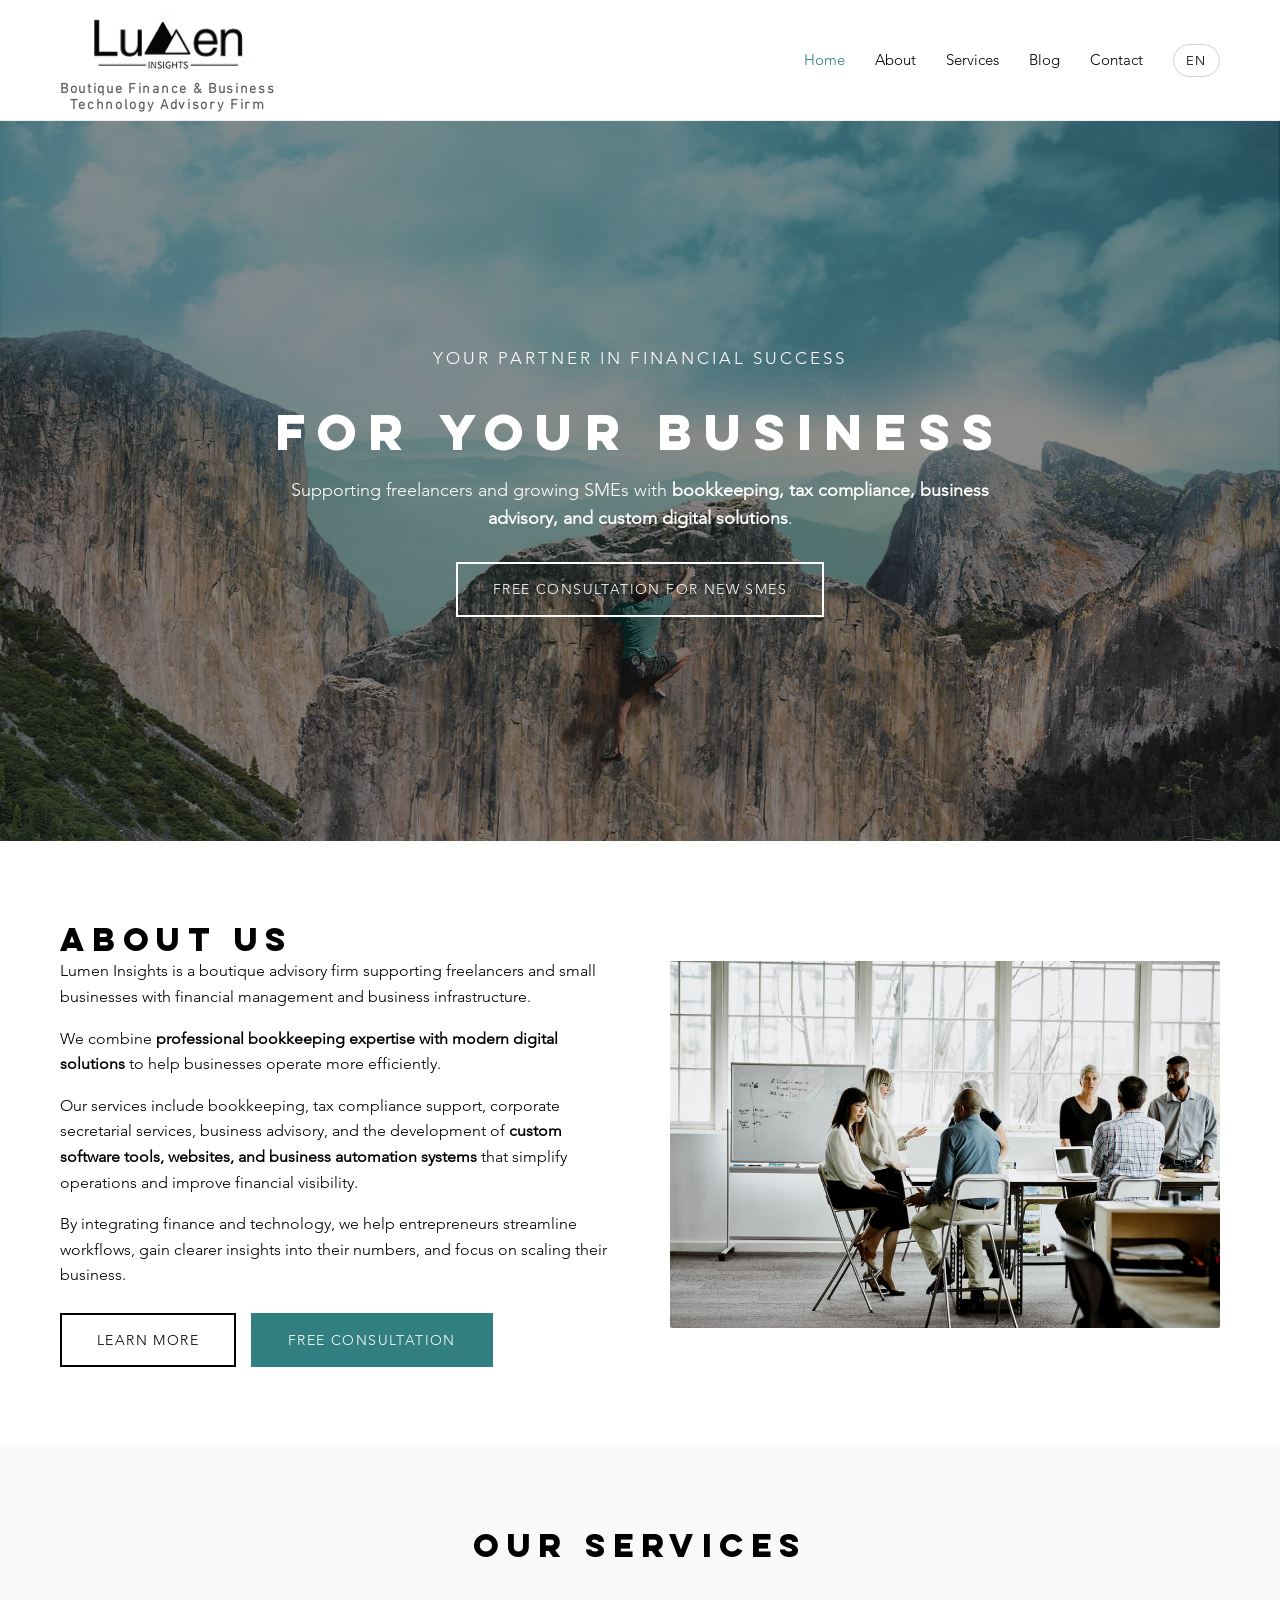
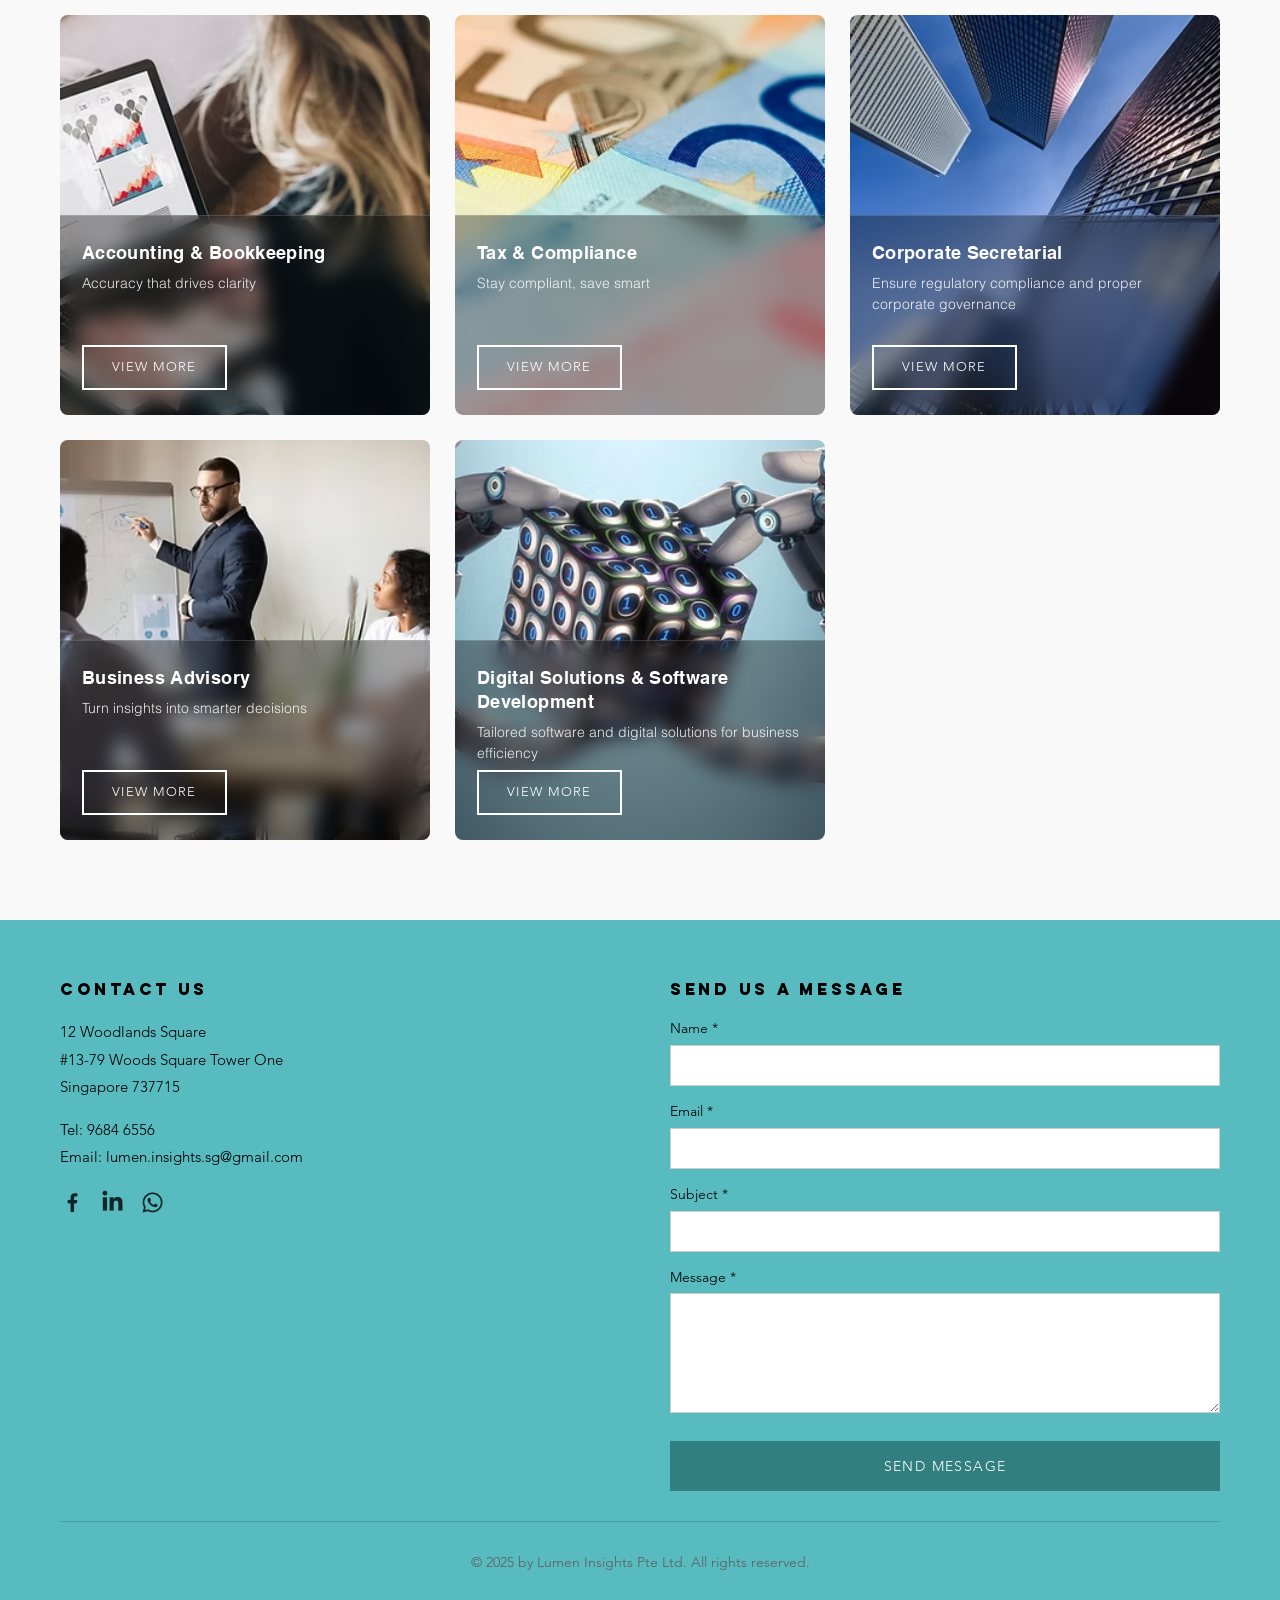
==== commit 624db272: "Add i18n language switcher and translations (EN/ZH/MS)" ====
--- a/index.html
+++ b/index.html
@@ -13,7 +13,7 @@
   <meta name="twitter:card" content="summary_large_image">
   <link rel="stylesheet" href="styles.css">
 </head>
-<body>
+<body data-page="home">
 
   <header class="site-header">
     <div class="header-inner">
@@ -21,17 +21,17 @@
         <a href="index.html">
 			<img src="Assets/Logo/LumenInsightsLogo.avif" alt="Lumen Insights Pte Ltd">
 		</a>
-        <span class="header-tagline">Boutique Finance &amp; Business<br>Technology Advisory Firm</span>
+        <span class="header-tagline" data-i18n-html="header.tagline">Boutique Finance &amp; Business<br>Technology Advisory Firm</span>
       </div>
       <button class="nav-toggle" aria-label="Toggle navigation">
         <span></span><span></span><span></span>
       </button>
       <nav class="main-nav">
-        <a href="index.html" class="active">Home</a>
-        <a href="about.html">About</a>
-        <a href="services.html">Services</a>
-        <a href="blog.html">Blog</a>
-        <a href="contact.html">Contact</a>
+        <a href="index.html" class="active" data-i18n="nav.home">Home</a>
+        <a href="about.html" data-i18n="nav.about">About</a>
+        <a href="services.html" data-i18n="nav.services">Services</a>
+        <a href="blog.html" data-i18n="nav.blog">Blog</a>
+        <a href="contact.html" data-i18n="nav.contact">Contact</a>
       </nav>
     </div>
   </header>
@@ -46,10 +46,10 @@
       </div>
       <div class="hero-overlay"></div>
       <div class="hero-content">
-        <p style="letter-spacing:0.18em; font-size:17px; text-transform:uppercase;">Your Partner in Financial Success</p>
-        <h1>For Your Business</h1>
-        <p>Supporting freelancers and growing SMEs with <strong>bookkeeping, tax compliance, business advisory, and custom digital solutions</strong>.</p>
-        <a href="contact.html" class="btn btn-outline">Free Consultation for New SMEs</a>
+        <p style="letter-spacing:0.18em; font-size:17px; text-transform:uppercase;" data-i18n="home.hero.subtitle">Your Partner in Financial Success</p>
+        <h1 data-i18n="home.hero.heading">For Your Business</h1>
+        <p data-i18n-html="home.hero.desc">Supporting freelancers and growing SMEs with <strong>bookkeeping, tax compliance, business advisory, and custom digital solutions</strong>.</p>
+        <a href="contact.html" class="btn btn-outline" data-i18n="home.hero.cta">Free Consultation for New SMEs</a>
       </div>
     </section>
 
@@ -58,14 +58,14 @@
       <div class="container">
         <div class="two-col">
           <div>
-            <h2>About Us</h2>
-            <p>Lumen Insights is a boutique advisory firm supporting freelancers and small businesses with financial management and business infrastructure.</p>
-            <p>We combine <strong>professional bookkeeping expertise with modern digital solutions</strong> to help businesses operate more efficiently.</p>
-            <p>Our services include bookkeeping, tax compliance support, corporate secretarial services, business advisory, and the development of <strong>custom software tools, websites, and business automation systems</strong> that simplify operations and improve financial visibility.</p>
-            <p>By integrating finance and technology, we help entrepreneurs streamline workflows, gain clearer insights into their numbers, and focus on scaling their business.</p>
+            <h2 data-i18n="home.about.heading">About Us</h2>
+            <p data-i18n="home.about.p1">Lumen Insights is a boutique advisory firm supporting freelancers and small businesses with financial management and business infrastructure.</p>
+            <p data-i18n-html="home.about.p2">We combine <strong>professional bookkeeping expertise with modern digital solutions</strong> to help businesses operate more efficiently.</p>
+            <p data-i18n-html="home.about.p3">Our services include bookkeeping, tax compliance support, corporate secretarial services, business advisory, and the development of <strong>custom software tools, websites, and business automation systems</strong> that simplify operations and improve financial visibility.</p>
+            <p data-i18n="home.about.p4">By integrating finance and technology, we help entrepreneurs streamline workflows, gain clearer insights into their numbers, and focus on scaling their business.</p>
             <div style="margin-top:25px; display:flex; gap:15px; flex-wrap:wrap;">
-              <a href="about.html" class="btn btn-outline-dark">Learn More</a>
-              <a href="mailto:lumen.insights.sg@gmail.com?subject=Enquiry%20%E2%80%93%20%5BYour%20Company%20Name%5D" class="btn btn-primary">Free Consultation</a>
+              <a href="about.html" class="btn btn-outline-dark" data-i18n="home.about.learnmore">Learn More</a>
+              <a href="mailto:lumen.insights.sg@gmail.com?subject=Enquiry%20%E2%80%93%20%5BYour%20Company%20Name%5D" class="btn btn-primary" data-i18n="home.about.consultation">Free Consultation</a>
             </div>
           </div>
           <div>
@@ -79,47 +79,47 @@
     <section class="section section-services">
       <div class="container">
         <div class="section-title">
-          <h2>Our Services</h2>
+          <h2 data-i18n="home.services.heading">Our Services</h2>
         </div>
         <div class="services-grid">
           <div class="service-card">
             <img src="Assets/Home/OurService-AccoutingAndBooking.avif" alt="Accounting & Bookkeeping">
             <div class="service-card-overlay">
-              <h3>Accounting &amp; Bookkeeping</h3>
-              <p>Accuracy that drives clarity</p>
-              <a href="services.html#accounting-bookkeeping" class="btn btn-outline">View More</a>
+              <h3 data-i18n="home.services.accounting.title">Accounting &amp; Bookkeeping</h3>
+              <p data-i18n="home.services.accounting.desc">Accuracy that drives clarity</p>
+              <a href="services.html#accounting-bookkeeping" class="btn btn-outline" data-i18n="home.services.viewmore">View More</a>
             </div>
           </div>
           <div class="service-card">
             <img src="Assets/Home/OurService-TaxAndCompliance.avif" alt="Tax & Compliance">
             <div class="service-card-overlay">
-              <h3>Tax &amp; Compliance</h3>
-              <p>Stay compliant, save smart</p>
-              <a href="services.html#tax-compliance" class="btn btn-outline">View More</a>
+              <h3 data-i18n="home.services.tax.title">Tax &amp; Compliance</h3>
+              <p data-i18n="home.services.tax.desc">Stay compliant, save smart</p>
+              <a href="services.html#tax-compliance" class="btn btn-outline" data-i18n="home.services.viewmore">View More</a>
             </div>
           </div>
           <div class="service-card">
             <img src="Assets/Home/OurService-CorporateSecretarial.avif" alt="Corporate Secretarial">
             <div class="service-card-overlay">
-              <h3>Corporate Secretarial</h3>
-              <p>Ensure regulatory compliance and proper corporate governance</p>
-              <a href="services.html#corporate-secretarial" class="btn btn-outline">View More</a>
+              <h3 data-i18n="home.services.corporate.title">Corporate Secretarial</h3>
+              <p data-i18n="home.services.corporate.desc">Ensure regulatory compliance and proper corporate governance</p>
+              <a href="services.html#corporate-secretarial" class="btn btn-outline" data-i18n="home.services.viewmore">View More</a>
             </div>
           </div>
           <div class="service-card">
             <img src="Assets/Home/BusinessAdvisory.avif" alt="Business Advisory">
             <div class="service-card-overlay">
-              <h3>Business Advisory</h3>
-              <p>Turn insights into smarter decisions</p>
-              <a href="services.html#business-advisory" class="btn btn-outline">View More</a>
+              <h3 data-i18n="home.services.advisory.title">Business Advisory</h3>
+              <p data-i18n="home.services.advisory.desc">Turn insights into smarter decisions</p>
+              <a href="services.html#business-advisory" class="btn btn-outline" data-i18n="home.services.viewmore">View More</a>
             </div>
           </div>
           <div class="service-card">
             <img src="Assets/Home/OurService-DigitalSolutionsAndSoftwareDevelopement.avif" alt="Digital Solutions & Software Development">
             <div class="service-card-overlay">
-              <h3>Digital Solutions &amp; Software Development</h3>
-              <p>Tailored software and digital solutions for business efficiency</p>
-              <a href="services.html#digital-solutions" class="btn btn-outline">View More</a>
+              <h3 data-i18n="home.services.digital.title">Digital Solutions &amp; Software Development</h3>
+              <p data-i18n="home.services.digital.desc">Tailored software and digital solutions for business efficiency</p>
+              <a href="services.html#digital-solutions" class="btn btn-outline" data-i18n="home.services.viewmore">View More</a>
             </div>
           </div>
         </div>
@@ -130,12 +130,12 @@
   <footer class="site-footer">
     <div class="footer-inner">
       <div class="footer-info">
-        <h3>Contact Us</h3>
-        <p>12 Woodlands Square<br>
+        <h3 data-i18n="footer.contact.heading">Contact Us</h3>
+        <p data-i18n-html="footer.contact.address">12 Woodlands Square<br>
         #13-79 Woods Square Tower One<br>
         Singapore 737715</p>
-        <p>Tel: <a href="tel:+6596846556">9684 6556</a><br>
-        Email: <a href="mailto:lumen.insights.sg@gmail.com">lumen.insights.sg@gmail.com</a></p>
+        <p><span data-i18n="footer.contact.tel">Tel:</span> <a href="tel:+6596846556">9684 6556</a><br>
+        <span data-i18n="footer.contact.email">Email:</span> <a href="mailto:lumen.insights.sg@gmail.com">lumen.insights.sg@gmail.com</a></p>
         <div class="footer-social">
           <a href="https://www.facebook.com/profile.php?id=61579036696146" target="_blank" rel="noopener"><img src="Assets/icons/facebook.png" alt="Facebook"></a>
           <a href="https://www.linkedin.com/company/lumen-insights-pte-ltd/" target="_blank" rel="noopener"><img src="Assets/icons/linkedin.png" alt="LinkedIn"></a>
@@ -143,37 +143,38 @@
         </div>
       </div>
       <div class="contact-form">
-        <h3>Send Us a Message</h3>
+        <h3 data-i18n="footer.form.heading">Send Us a Message</h3>
         <form class="contact-form-native" action="https://docs.google.com/forms/d/e/1FAIpQLSfxtB2ZLLO_8_jOQA1Qr-X3-sDR7LYVfwQnQH9MiliKk4vS7w/formResponse" method="POST" target="hidden_iframe" onsubmit="this.classList.add('submitted');">
           <div class="form-group">
-            <label for="footer-name">Name *</label>
+            <label for="footer-name" data-i18n="footer.form.name">Name *</label>
             <input type="text" id="footer-name" name="entry.2005620554" required>
           </div>
           <div class="form-group">
-            <label for="footer-email">Email *</label>
+            <label for="footer-email" data-i18n="footer.form.email">Email *</label>
             <input type="email" id="footer-email" name="entry.1045781291" required>
           </div>
           <div class="form-group">
-            <label for="footer-subject">Subject *</label>
+            <label for="footer-subject" data-i18n="footer.form.subject">Subject *</label>
             <input type="text" id="footer-subject" name="entry.1065046570" required>
           </div>
           <div class="form-group">
-            <label for="footer-message">Message *</label>
+            <label for="footer-message" data-i18n="footer.form.message">Message *</label>
             <textarea id="footer-message" name="entry.839337160" rows="5" required></textarea>
           </div>
-          <button type="submit" class="btn btn-primary">Send Message</button>
-          <p class="form-success-msg">Thank you! Your message has been sent.</p>
+          <button type="submit" class="btn btn-primary" data-i18n="footer.form.submit">Send Message</button>
+          <p class="form-success-msg" data-i18n="footer.form.success">Thank you! Your message has been sent.</p>
         </form>
         <iframe name="hidden_iframe" style="display:none;"></iframe>
       </div>
     </div>
     <div class="container">
-      <div class="footer-copyright">
+      <div class="footer-copyright" data-i18n="footer.copyright">
         &copy; 2025 by Lumen Insights Pte Ltd. All rights reserved.
       </div>
     </div>
   </footer>
 
   <script src="script.js"></script>
+  <script src="i18n.js"></script>
 </body>
 </html>
--- a/styles.css
+++ b/styles.css
@@ -100,6 +100,77 @@
 .main-nav a:hover,
 .main-nav a.active { color: var(--color-teal); }
 
+/* ===== Language Switcher ===== */
+.lang-switcher { position: relative; display: inline-flex; align-items: center; }
+.lang-switcher-btn {
+  font-family: var(--font-body);
+  font-size: 13px;
+  letter-spacing: 0.12em;
+  text-transform: uppercase;
+  background: transparent;
+  border: 1px solid rgba(0, 0, 0, 0.18);
+  border-radius: 999px;
+  padding: 8px 12px;
+  cursor: pointer;
+  transition: border-color 0.2s, color 0.2s, background 0.2s;
+}
+.lang-switcher-btn:hover {
+  border-color: var(--color-teal);
+  color: var(--color-teal);
+}
+.lang-switcher-dropdown {
+  display: none;
+  position: absolute;
+  right: 0;
+  top: calc(100% + 10px);
+  min-width: 140px;
+  background: var(--color-white);
+  border: 1px solid rgba(0, 0, 0, 0.08);
+  border-radius: 12px;
+  box-shadow: 0 10px 30px rgba(0,0,0,0.12);
+  overflow: hidden;
+  z-index: 200;
+}
+.lang-switcher.open .lang-switcher-dropdown { display: block; }
+.lang-switcher-dropdown a {
+  display: block;
+  padding: 10px 14px;
+  font-family: var(--font-body);
+  font-size: 14px;
+  color: var(--color-primary);
+  transition: background 0.2s, color 0.2s;
+}
+.lang-switcher-dropdown a:hover {
+  background: rgba(49, 127, 129, 0.08);
+  color: var(--color-teal);
+}
+.lang-switcher-dropdown a.active {
+  background: rgba(49, 127, 129, 0.12);
+  color: var(--color-teal);
+}
+
+/* ===== i18n (Fonts + FOUC) ===== */
+[data-i18n], [data-i18n-html], [data-i18n-attr] { transition: opacity 0.12s ease; }
+body.i18n-loading [data-i18n],
+body.i18n-loading [data-i18n-html],
+body.i18n-loading [data-i18n-attr] { opacity: 0; }
+
+html[lang="zh"] body,
+html[lang="zh"] .article-content,
+html[lang="zh"] .main-nav a,
+html[lang="zh"] .lang-switcher-btn,
+html[lang="zh"] .lang-switcher-dropdown a {
+  font-family: "Microsoft YaHei", "PingFang SC", "Hiragino Sans GB", "Noto Sans SC", system-ui, -apple-system, "Segoe UI", Arial, sans-serif;
+}
+html[lang="zh"] h1,
+html[lang="zh"] h2,
+html[lang="zh"] h3,
+html[lang="zh"] h4 {
+  font-family: "Microsoft YaHei", "PingFang SC", "Hiragino Sans GB", "Noto Sans SC", system-ui, -apple-system, "Segoe UI", Arial, sans-serif;
+  text-transform: none;
+  letter-spacing: 0.02em;
+}
+
 /* Hamburger */
 .nav-toggle { display: none; background: none; border: none; cursor: pointer; padding: 5px; }
 .nav-toggle span {
@@ -537,6 +608,15 @@
     box-shadow: 0 4px 10px rgba(0,0,0,0.1);
   }
   .main-nav.open { display: flex; }
+
+  .lang-switcher { width: 100%; }
+  .lang-switcher-btn { width: 100%; text-align: left; }
+  .lang-switcher-dropdown {
+    position: static;
+    box-shadow: none;
+    border-radius: 10px;
+    margin-top: 8px;
+  }
 
   .services-grid { grid-template-columns: 1fr; }
   .service-card { min-height: 350px; }
